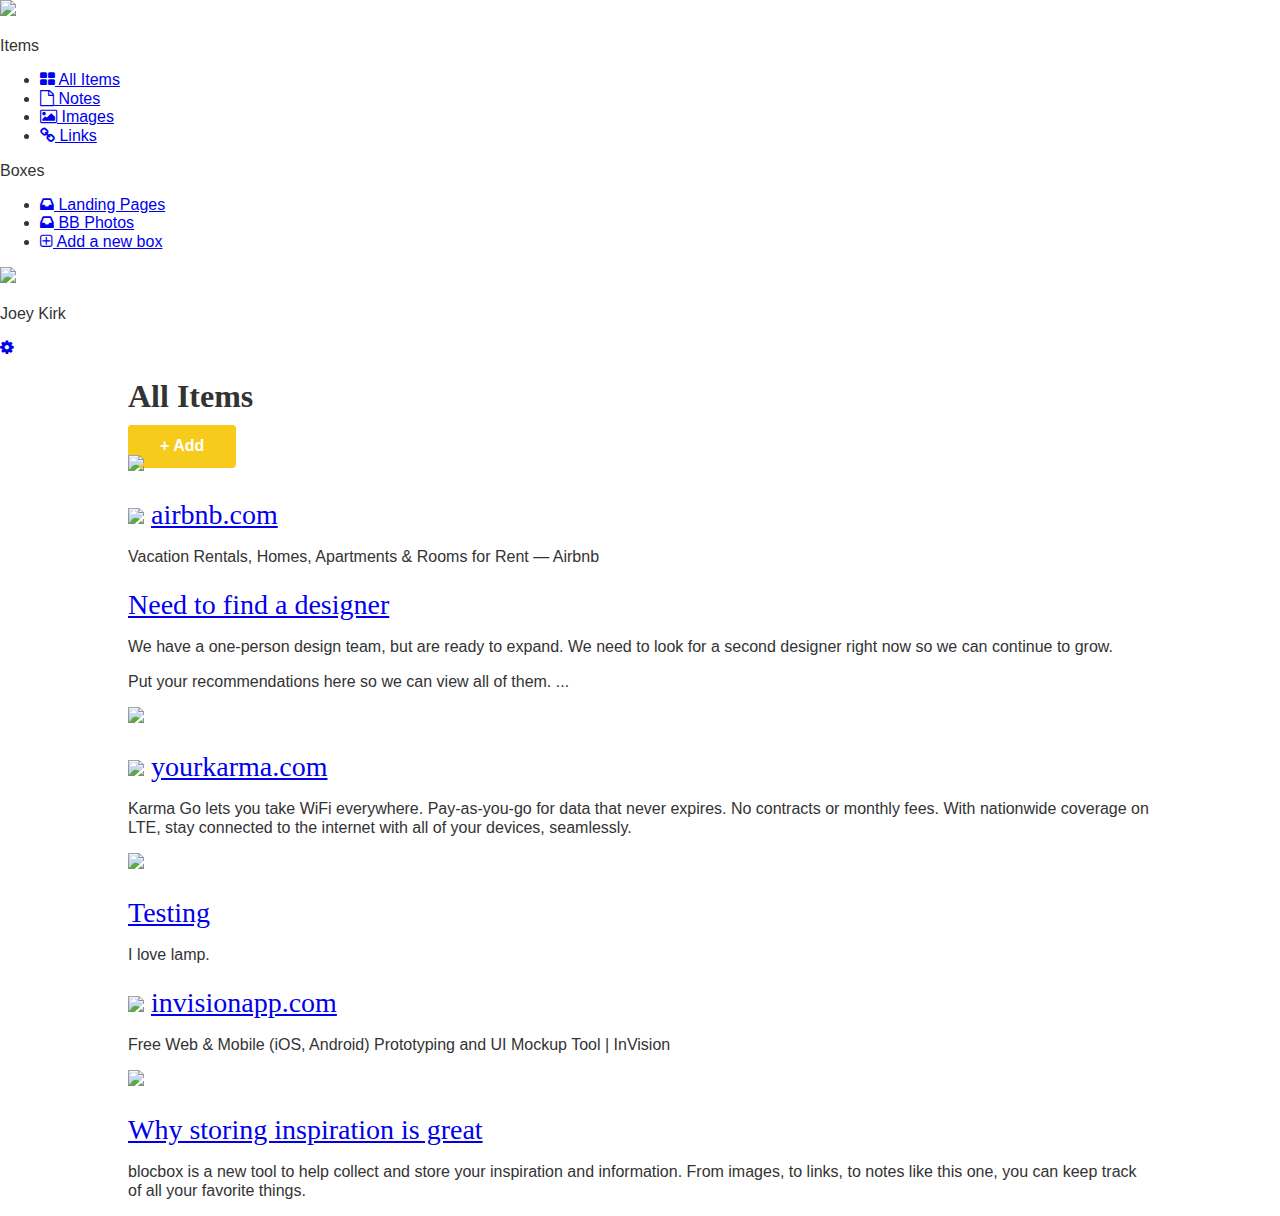
==== dashboard.html @ b7d90f25 "Checkpoint 32 completed" ====
<!DOCTYPE html>
<html lang="en-us">
<head>
  <meta http-equiv="X-UA-Compatible" content="IE=Edge">
  <meta name="viewport" content="width=device-width, initial-scale=1">
  <meta charset="UTF-8">

  <title>Dashboard | Concord</title>

  <!-- Google Fonts -->
  <link href='http://fonts.googleapis.com/css?family=Lato:300,400,700,300italic,400italic,700italic|Varela+Round' rel='stylesheet' type='text/css'>

  <!-- CSS -->
  <link rel="stylesheet" href="css/normalize.css">
  <link rel="stylesheet" href="css/style.css">
  <link rel="stylesheet" href="css/font-awesome.css">

</head>

<body class="dashboard">
   <!-- LEFT NAV -->
   <nav id="left-nav" class="left-nav">
     <a href="#" class="site-logo"><img src="images/site-logo.png" /></a>
     <div class="items">
       <p>Items</p>
       <ul>
         <li><a href="#"><i class="fa fa-th-large"></i> All Items</a></li>
         <li><a href="#"><i class="fa fa-file-o"></i> Notes</a></li>
         <li><a href="#"><i class="fa fa-picture-o"></i> Images</a></li>
         <li><a href="#"><i class="fa fa-link"></i> Links</a></li>
       </ul>
       <p>Boxes</p>
       <ul>
         <li><a href="#"><i class="fa fa-inbox"></i> Landing Pages</a></li>
         <li><a href="#"><i class="fa fa-inbox"></i> BB Photos</a></li>
         <li><a href="#"><i class="fa fa-plus-square-o"></i> Add a new box</a></li>
       </ul>
     </div>
   </nav>
 </body>
 </html>

 <div class="settings">
  <img src="https://s3.amazonaws.com/uifaces/faces/twitter/jsa/128.jpg">
  <p>Joey Kirk</p>
  <a href="#"><i class="fa fa-cog"></i></a>
</div>

<main role="main">
 <!-- Benefits -->
 <section class="content">
   <div class="container">
     <div class="header">
       <h1>All Items</h1>
       <a href="#" class="btn">+ Add</a>
     </div>
   </div>
   <div class="container">
     <div class="content-item">
       <div class="item-box">
       </div>
     </div>
     <div class="content-item">
       <div class="item-box">
       </div>
     </div>
     <div class="content-item">
       <div class="item-box">
       </div>
     </div>
     <div class="content-item">
       <div class="item-box">
       </div>
     </div>
     <div class="content-item">
       <div class="item-box">
       </div>
     </div>
     <div class="content-item">
       <div class="item-box">
       </div>
     </div>
     <div class="content-item">
       <div class="item-box">
       </div>
     </div>
     <div class="content-item">
       <div class="item-box">
       </div>
     </div>
     <div class="content-item">
       <div class="item-box">
       </div>
     </div>
     <div class="content-item">
       <div class="item-box">
       </div>
     </div>
   </div>
 </section>
</main>

<div class="container">
       <div class="content-item">
         <div class="item-box">
          <img src="http://static.pexels.com/wp-content/uploads/2014/11/red-wine-tapas-3540-825x550.jpg">
         </div>
       </div>
       <div class="content-item">
         <div class="item-box">
         <h2><img class="favicon" src="https://www.airbnb.com/favicon.ico"> <a href="#">airbnb.com</a></h2>
         <p>Vacation Rentals, Homes, Apartments &amp; Rooms for Rent &mdash; Airbnb</p>
         </div>
       </div>
       <div class="content-item">
         <div class="item-box">
          <h2><a href="#">Need to find a designer</a></h2>
          <p>We have a one-person design team, but are ready to expand. We need to look for a second designer right now so we can continue to grow.</p>
          <p>Put your recommendations here so we can view all of them. ...</p>
         </div>
       </div>
       <div class="content-item">
         <div class="item-box">
          <img src="http://41.media.tumblr.com/90ef0b4692e0ba4df321674c3572e5ba/tumblr_ndyve8fmFa1tubinno1_r1_1280.jpg">
         </div>
       </div>
       <div class="content-item">
         <div class="item-box">
          <h2><img class="favicon" src="https://www.yourkarma.com/favicon.ico"> <a href="#">yourkarma.com</a></h2>
          <p>Karma Go lets you take WiFi everywhere. Pay-as-you-go for data that never expires. No contracts or monthly fees. With nationwide coverage on LTE, stay connected to the internet with all of your devices, seamlessly.</p>
         </div>
       </div>
       <div class="content-item">
         <div class="item-box">
          <img src="http://41.media.tumblr.com/0390d80d6c8cc4a7096033182a4bfe8a/tumblr_ndyvukSjNl1tubinno1_1280.jpg">
         </div>
       </div>
       <div class="content-item">
         <div class="item-box">
          <h2><a href="#">Testing</a></h2>
          <p>I love lamp.</p>
         </div>
       </div>
       <div class="content-item">
         <div class="item-box">
          <h2><img class="favicon" src="https://www.invisionapp.com/favicon.ico"> <a href="#">invisionapp.com</a></h2>
         <p>Free Web &amp; Mobile (iOS, Android) Prototyping and UI Mockup Tool | InVision</p>
         </div>
       </div>
       <div class="content-item">
         <div class="item-box">
          <img src="http://41.media.tumblr.com/fddb3f2b0bdf390efd7ea87372e75fa5/tumblr_ndyg3pYbKW1tubinno1_1280.jpg">
         </div>
       </div>
       <div class="content-item">
         <div class="item-box">
         <h2><a href="#">Why storing inspiration is great</a></h2>
       <p>blocbox is a new tool to help collect and store your inspiration and information. From images, to links, to notes like this one, you can keep track of all your favorite things.</p>
         </div>
       </div>
     </div>
   </section>
 </main>
---- css/style.css ----
html, body{
  overflow-x: hidden;
}
body {
  font-family: 'Open Sans', sans-serif;
  color:#333333;
}

h1, h2, h3, h4, h5, h6 {
  font-family: 'Belgrano', serif;
}

h2 {
  font-size:28px;
  font-weight: normal;
  margin-bottom: 5px;
}
p {
  font-size:16px;
  line-height: 19px;
  font-weight: 100;
}

/* GRID */
 .container {
   margin-right: auto;
   margin-left: auto;
   padding-left: 15px;
   padding-right: 15px;
   position: relative;
 }
 .container:before,
 .container:after {
   content: " ";
   display: table;
 }
 .container:after {
   clear: both;
 }
 .one-half, .one-third, .one-fourth {
   width:96%;
   float:left;
   position:relative;
   min-height: 1px;
   margin:0 2% 20px;
 }

 @media (min-width: 375px) {
  .container {
    width: 667px;
  }
}
@media (min-width: 768px) {
  .container {
    width: 1024px;
  }
  .one-half {
    width:46%;
  }
  .one-third {
    width:29.33333%;
  }
  .one-fourth {
    width:21%;
  }
}
@media (min-width: 1024px) {
  .container {
    width: 1024px;
  }
}

/* HEADER */
header {
  color:#FFFFFF;
  background: #452C59;
  background-image: linear-gradient(206deg, #452C59 0%, #452C59 94%);
}
header nav {
  padding:1em 0;
}
header nav ul {
  display:inline;
  text-align: right;
  float:right;
  margin:0;
}
header nav ul > li {
  list-style-type: none;
  display: inline-block;
  margin:0 15px;
}
header nav ul > li.btn-outline {
  padding:10px 15px;
  border:2px solid #FFFFFF;
  border-radius: 4px;
}
header nav ul > li.btn-outline:hover {
  background:#FFFFFF;
}
header nav ul > li > a {
  color:#FFFFFF;
  text-decoration: none;
}
header nav ul > li.btn-outline:hover > a {
  color:#34495E;
}

header .hero {
  text-align: center;
  display:block;
  position: relative;
}
header .hero h1 {
  font-size:48px;
  font-weight: normal;
  margin:95px 0 0;
}
header .hero p {
  font-size: 22px;
  line-height: 26px;
  font-weight: 100;
  margin:10px 0 40px;
}
header .hero img {
  display: block;
  margin:3em auto 0;
}


/* BUTTONS */
.btn {
  border-radius: 4px;
  color:#FFFFFF;
  font-weight: 700;
  text-decoration: none;
  padding:10px 30px;
  background: #F7CB1B;
  border: 2px solid #F7CB1B;
  box-shadow: 0px 2px 0px 0px #F7CB1B;
}

/* BENEFITS */
.benefits {
  text-align: center;
  display:block;
  position:relative;
  background: #452C59;
}
.benefits ul {
  margin: 0 auto;
  padding:4em 0;
}
.benefits ul li {
  list-style-type: none;
  display: inline-block;
  color: #FFFFFF;
}
.benefits i {
  color:#FFFFFF;
  font-size:60px;
  margin:0;
  vertical-align: middle;
}
.benefits h2 {
  color:#FFFFFF;
}

/* PRICING */
.pricing {
  background: #452C59 url("../images/background.png") top center no-repeat;
  background: url("../images/background.png") top center no-repeat, linear-gradient(206deg, #452C59 0%, #452C59 94%);
  background-size:cover;
  text-align: center;
  padding:4em 0;
}
.pricing h2, .pricing p {
  color:#FFFFFF;
}
.pricing ul {
  margin:0 auto;
  padding:2em 0;
}
.pricing ul li {
  list-style-type: none;
}

.box {
  padding:0 15px 15px;
  background: #FFFFFF;
  box-shadow: 0px 2px 4px 0px rgba(0,0,0,0.20);
  min-height: 439px;
  position: relative;
  margin-top: 25px;
}
.box.middle {
  min-height: 485px;
  margin-top:0px;
}
.box h3 {
  font-family: 'Open Sans', sans-serif;
  font-weight: 600;
  text-transform: uppercase;
  color: #FFFFFF;
  background: #B20170;
  box-shadow: 0px 1px 2px 0px rgba(0,0,0,0.40);
  left:0;
  right:0;
  top:0;
  text-align: center;
  margin:0 -15px 40px;
  padding:10px 0;
}

.box h4 {
  font-size:50px;
  font-weight: normal;
  margin:40px 0 10px;
  color:#000000;
}
.box h4 span {
  font-size:32px;
  vertical-align: top;
}
.box h4 span.month {
  font-family: 'Open Sans', sans-serif;
  font-weight: 100;
  color:#888888;
  font-size:20px;
  vertical-align: middle;
}
.box ul li {
  font-size:18px;
  margin-bottom:20px;
  font-weight: 100;
}

.box .btn {
  position:absolute;
  bottom:20px;
  left:20px;
  right:20px;
}
.small {
  font-size: 12px;
  color: #FEFEFE;
  line-height: 15px;
  font-style:italic;
}

/* TESTIMONIALS */
.testimonials {
  padding:4em 0;
  text-align: center;
  position: relative;
  top: 0px;
  background: #452C59;
}
.testimonials h2 {
  color:#FFFFFF;
}
.testimonials ul li {
  list-style-type: none;
  color: #FFFFFF;

}
.testimonials blockquote {
  color:#FFFFFF;
  text-align: left;
  font-style: italic;
  background:#A177A1;
  position: relative;
  padding:30px;
  width:auto;
  margin:0;
}
.testimonials blockquote:after {
  top: 100%;
  left: 13%;
  border: solid transparent;
  content: " ";
  height: 0;
  width: 0;
  position: absolute;
  pointer-events: none;
  border-top-color: #A177A1;
  border-width: 10px;
  margin-left: -10px;
}

.testimonials img {
  height: 65px;
  width: 65px;
  border-radius:50%;
  float: left;
  display: inline-block;
  margin:20px 10px 0 0;
}
.testimonials p.name {
  float: left;
  display: inline-block;
  text-align: left;
  font-size:13px;
  margin-top: 30px;
}

/* FOOTER */
footer {
  background-color: #5E3E6E;
  color: #FFFFFF;
  height: 150px;
  position: relative;
  overflow: hidden;
  z-index: 0;
}
footer p, footer nav ul {
  font-size:14px;
  font-weight:100;
  text-align: center;
  margin: 10px auto 0;
}
footer nav ul li {
  list-style-type: none;
  display: inline;
}
footer nav ul li a {
  color:#FFFFFF;
  text-decoration: none;
}
footer .right-footer-block {
  background-color: transparent;
}
footer .logo{
  padding: 2.35em 0;
  margin: 0 auto;
  display: block;
}

@media (min-width: 992px){
   footer{
     background-color: #452C59;
     background-image: linear-gradient(to left,
        #452C59 0%, #452C59 33.33337%, #452C59 33.33337%, #452C59 100%);
     height: 100px;
   }
   footer p, footer nav ul{
     padding: 2em 0;
     text-align: left;
   }
   footer .logo{
     padding: 2em 0 2em 1.5em;
   }
 }
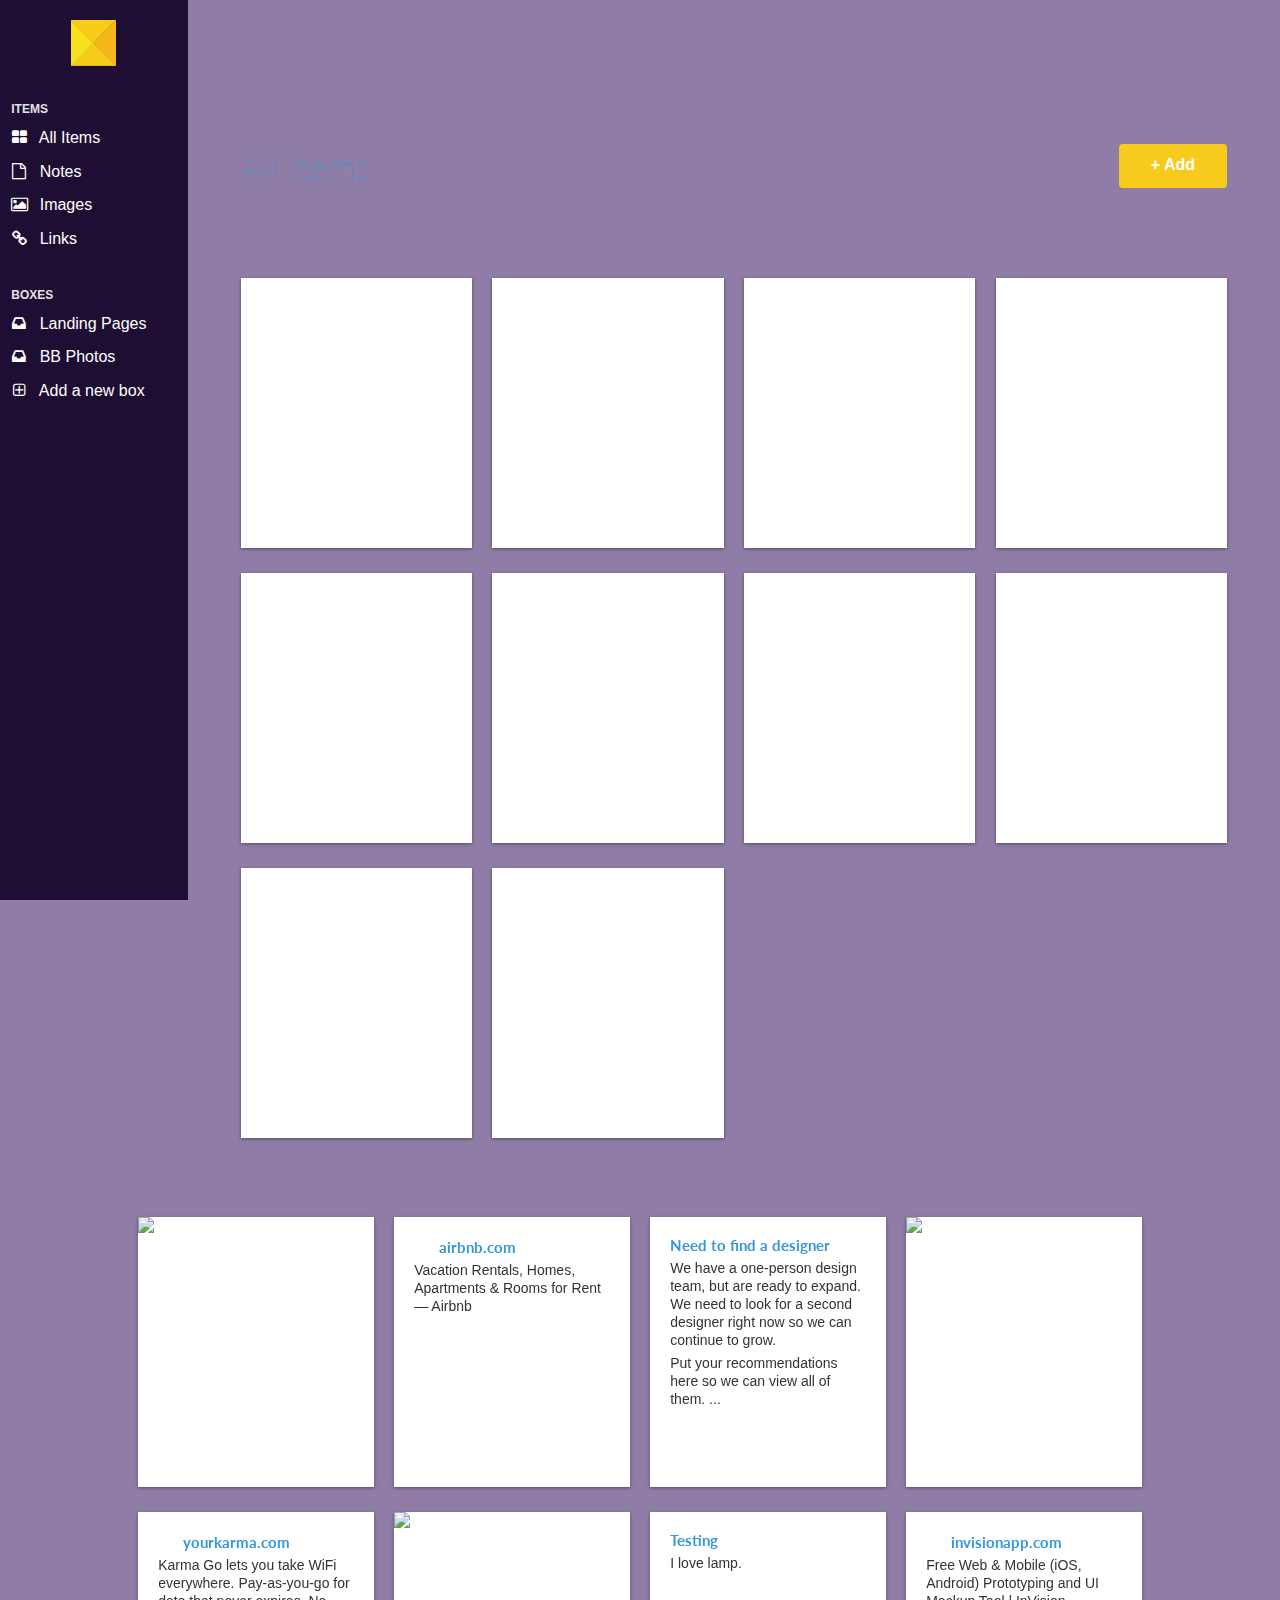
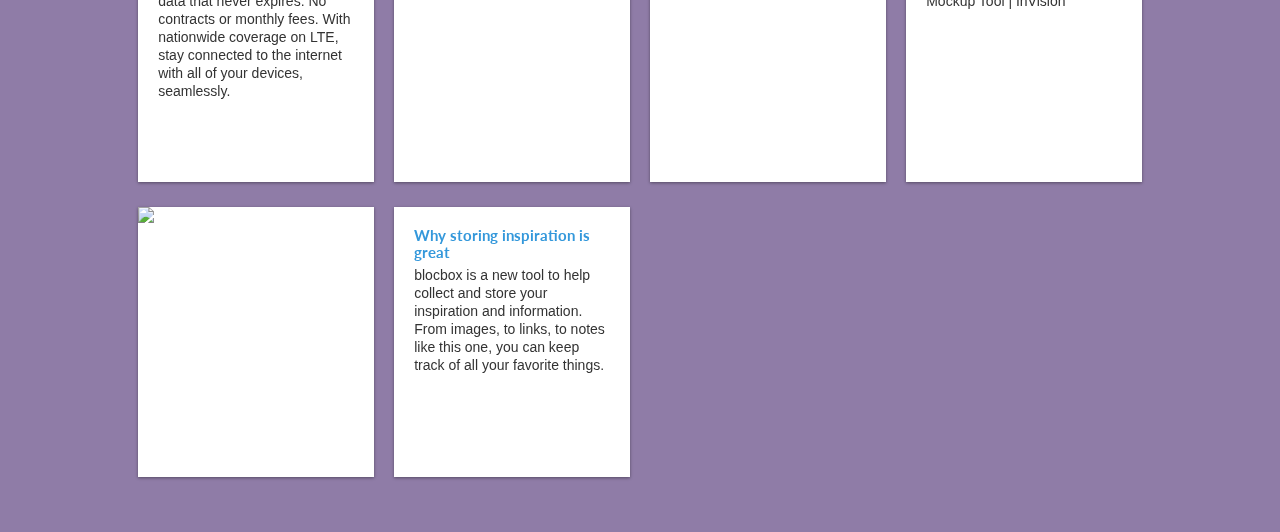
==== commit f490c274: "Dashboard html completed" ====
--- a/dashboard.html
+++ b/dashboard.html
@@ -20,7 +20,7 @@
 <body class="dashboard">
    <!-- LEFT NAV -->
    <nav id="left-nav" class="left-nav">
-     <a href="#" class="site-logo"><img src="images/site-logo.png" /></a>
+     <a href="#" class="site-logo"><img src="images/Vector Smart Object.png" /></a>
      <div class="items">
        <p>Items</p>
        <ul>
--- a/css/style.css
+++ b/css/style.css
@@ -67,6 +67,7 @@
 @media (min-width: 1024px) {
   .container {
     width: 1024px;
+    padding: 30px
   }
 }
 
@@ -146,6 +147,7 @@
   display:block;
   position:relative;
   background: #452C59;
+  padding: 80px;
 }
 .benefits ul {
   margin: 0 auto;
@@ -250,10 +252,8 @@
 
 /* TESTIMONIALS */
 .testimonials {
-  padding:4em 0;
+  padding: 0px;
   text-align: center;
-  position: relative;
-  top: 0px;
   background: #452C59;
 }
 .testimonials h2 {
@@ -342,6 +342,7 @@
      background-image: linear-gradient(to left,
         #452C59 0%, #452C59 33.33337%, #452C59 33.33337%, #452C59 100%);
      height: 100px;
+     padding: 30px
    }
    footer p, footer nav ul{
      padding: 2em 0;
@@ -351,3 +352,205 @@
      padding: 2em 0 2em 1.5em;
    }
  }
+
+ /* DASHBOARD */
+ .dashboard {
+   background:#8F7CA7;
+ }
+ .left-nav {
+   height: 100vh;
+   width:14.66666667%;
+   color:#FFFFFF;
+   background: #1F0E34;
+   background-image: linear-gradient(206deg, #1F0E34 0%, #1F0E34 94%);
+   float:left;
+   position: fixed;
+   display:block;
+ }
+ .left-nav .site-logo {
+   padding:20px 0;
+   background:#1F0E34;
+   display:block;
+   text-align: center;
+ }
+ .left-nav .items {
+   padding:0 6%;
+ }
+ .left-nav .items p {
+   font-weight: 600;
+   text-transform: uppercase;
+   font-size: 12px;
+   color: #E2E2E2;
+   line-height: 15px;
+ }
+ .left-nav .items ul {
+   margin:0 0 40px;
+   padding:0;
+ }
+ .left-nav .items ul li {
+   list-style-type: none;
+   margin-bottom: 15px;
+ }
+ .left-nav .items ul li a {
+   color:#FFFFFF;
+   text-decoration: none;
+   font-weight: 100;
+ }
+ .left-nav .items ul li a i {
+   width:16px;
+   text-align: center;
+   margin-right:8px;
+ }
+
+ /* LEFT NAVBAR SETTINGS */
+.left-nav .settings {
+  position:absolute;
+  background:#22303E;
+  width:100%;
+  bottom:0;
+  left:0;
+  right:0;
+  padding:10px 0;
+}
+.left-nav .settings img {
+  height:35px;
+  width:35px;
+  border-radius: 50%;
+  margin-left:10px;
+  display: inline-block;
+}
+.left-nav .settings p {
+  display: inline-block;
+  vertical-align: top;
+  padding-top: 8px;
+  font-weight: 400;
+  margin:0 0 0 10px;
+}
+.left-nav .settings a {
+  color:#FFFFFF;
+  text-decoration: none;
+  text-align: right;
+  float: right;
+  margin-right:10px;
+  margin-top:8px;
+}
+
+/* CONTENT */
+.content {
+  padding:6em 1% 1.5em;
+  float:right;
+  width:98%;
+  position: relative;
+}
+.content .header {
+  margin:0 1% 20px;
+}
+.content .header h1 {
+  font-family: "Lato", Helvetica, Arial, sans-serif;
+  font-weight: 100;
+  margin:0 0 30px;
+  font-size: 36px;
+  color: #3498DB;
+  line-height: 44px;
+  float: left;
+  display:inline-block;
+}
+.content .header > a {
+  float:right;
+}
+.content-item {
+  width:96%;
+  margin:0 2% 25px;
+  float:left;
+  display:block;
+}
+.item-box {
+  display:block;
+  height:230px;
+  background: #FFFFFF;
+  box-shadow: 0px 1px 3px 0px rgba(0,0,0,0.40);
+  position: relative;
+  overflow: hidden;
+  padding:20px;
+}
+
+/* Larger Mobile Devices */
+ @media (min-width:460px) {
+   .content {
+     padding:1.5em 1%;
+     float:right;
+     width:90%;
+     position: relative;
+   }
+   .content-item {
+     width:46%;
+     margin:0 2% 25px;
+     float:left;
+     display:block;
+   }
+ }
+/* Tablets */
+ @media (min-width:768px) {
+   .content {
+     padding:1.5em 5%;
+     float:right;
+     width:90%;
+     position: relative;
+   }
+   .content > .container {
+     width:700px;
+   }
+   .content-item {
+     width:31.33333%;
+     margin:0 1% 25px;
+   }
+ }
+/* Laptops and Desktops */
+ @media (min-width:992px) {
+   .content {
+     padding:1.5em 1%;
+     float:right;
+     width:83.33333333%;
+     position: relative;
+   }
+   .content > .container {
+     width:auto;
+   }
+   .content-item {
+     width:23%;
+     margin:0 1% 25px;
+   }
+ }
+
+ .item-box > img {
+    position:absolute;
+    height:100%;
+    width:auto;
+    top:0;
+    left:0;
+    right:0;
+  }
+  .item-box h2 {
+    font-family: 'Lato', Helvetica, Arial, sans-serif;
+    font-weight: 700;
+    font-size: 15px;
+    line-height: 17px;
+    margin:0;
+  }
+  .item-box h2 a {
+    color: #3498DB;
+    text-decoration: none;
+  }
+  .item-box h2 img {
+    width:16px;
+    height:16px;
+    position:relative;
+    top:2px;
+    margin-right:5px;
+  }
+  .item-box p {
+    font-size: 14px;
+    color: #333333;
+    line-height: 18px;
+    margin:5px 0 0;
+  }
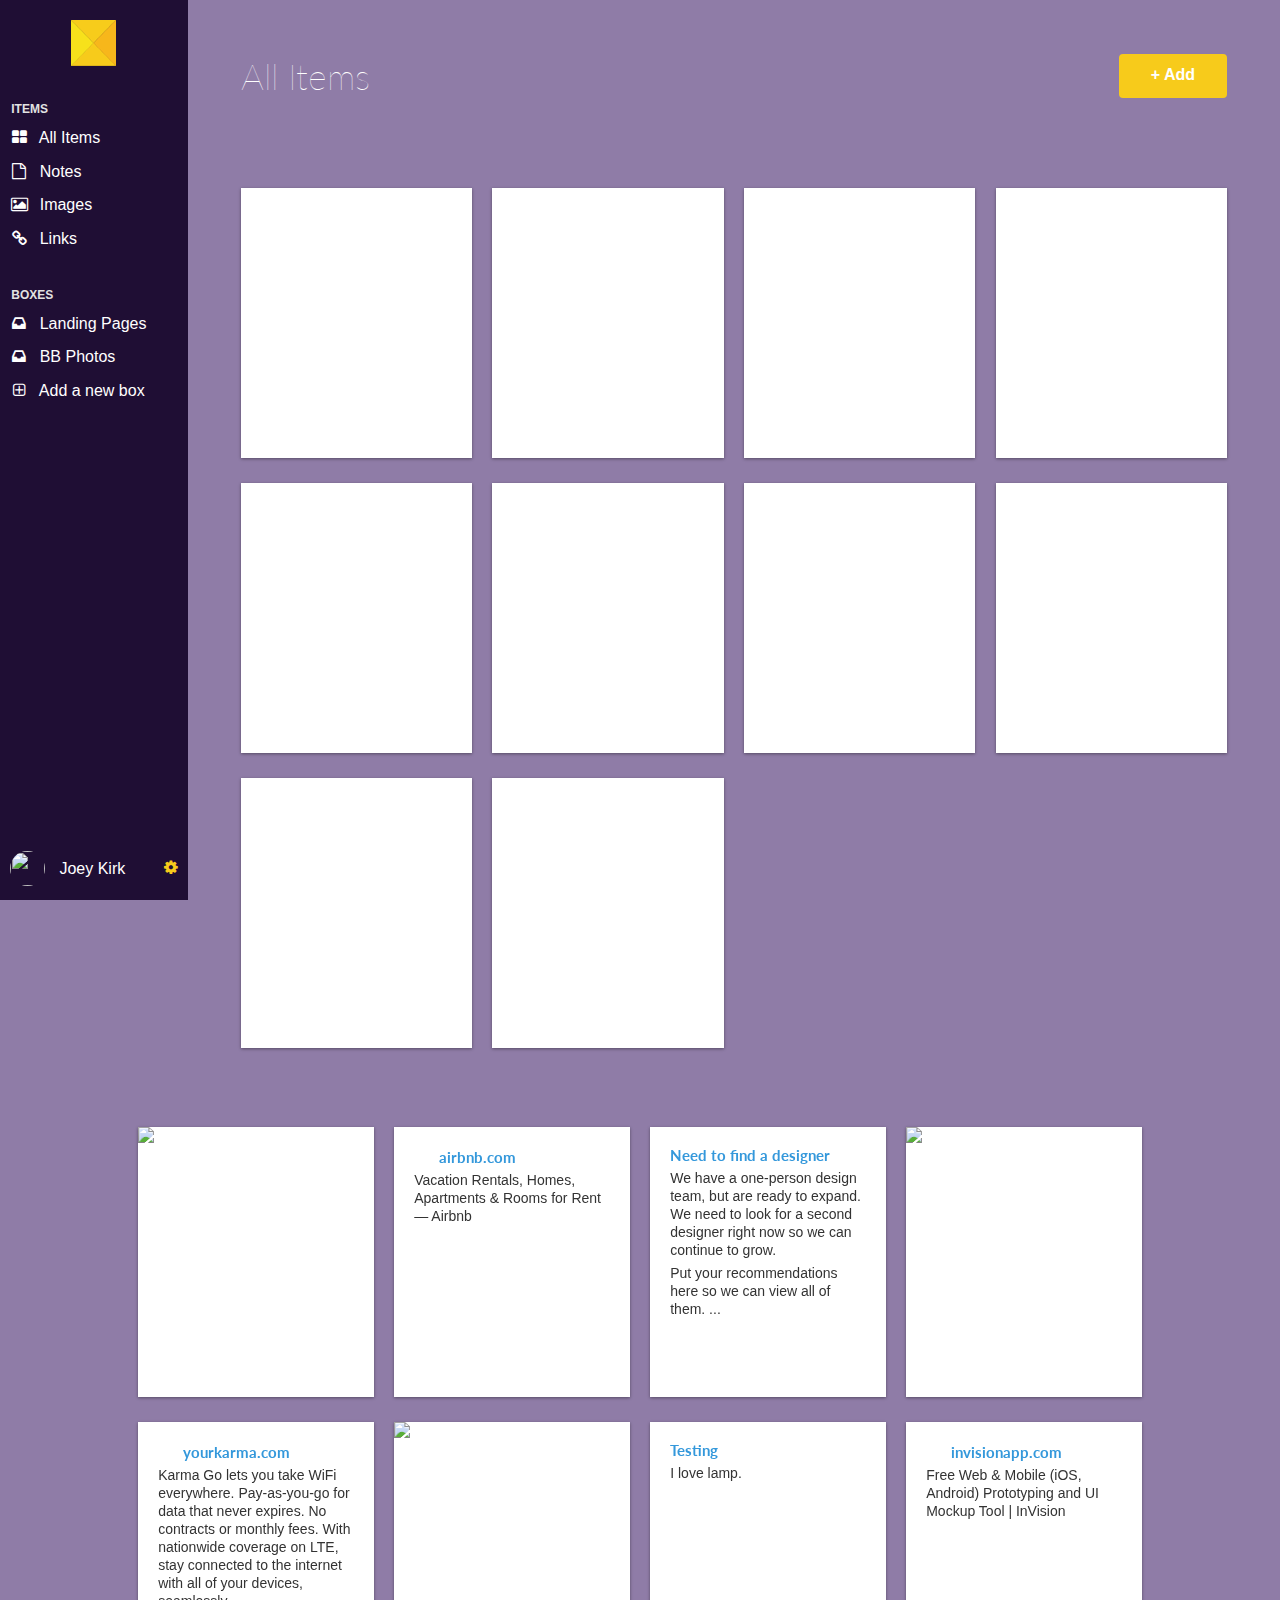
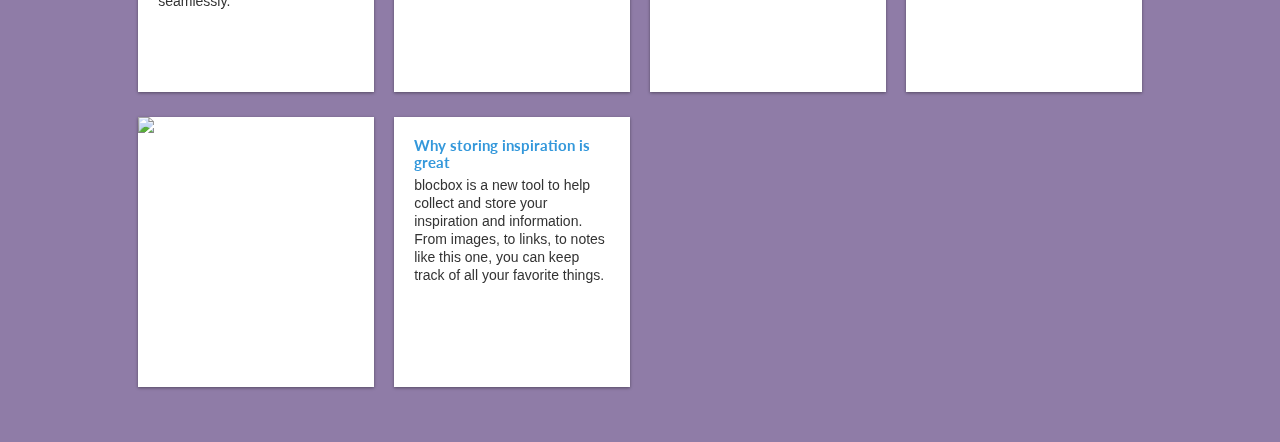
==== commit 26df1dfe: "Checkpoint 33 completed" ====
--- a/dashboard.html
+++ b/dashboard.html
@@ -36,15 +36,14 @@
          <li><a href="#"><i class="fa fa-plus-square-o"></i> Add a new box</a></li>
        </ul>
      </div>
-   </nav>
- </body>
- </html>
-
- <div class="settings">
+     <div class="settings">
   <img src="https://s3.amazonaws.com/uifaces/faces/twitter/jsa/128.jpg">
   <p>Joey Kirk</p>
   <a href="#"><i class="fa fa-cog"></i></a>
 </div>
+   </nav>
+ </body>
+ </html>
 
 <main role="main">
  <!-- Benefits -->
--- a/css/style.css
+++ b/css/style.css
@@ -405,7 +405,7 @@
  /* LEFT NAVBAR SETTINGS */
 .left-nav .settings {
   position:absolute;
-  background:#22303E;
+  background:#1F0E34;
   width:100%;
   bottom:0;
   left:0;
@@ -427,7 +427,7 @@
   margin:0 0 0 10px;
 }
 .left-nav .settings a {
-  color:#FFFFFF;
+  color:#F7CB1B;
   text-decoration: none;
   text-align: right;
   float: right;
@@ -450,7 +450,7 @@
   font-weight: 100;
   margin:0 0 30px;
   font-size: 36px;
-  color: #3498DB;
+  color: #FFFFFF;
   line-height: 44px;
   float: left;
   display:inline-block;
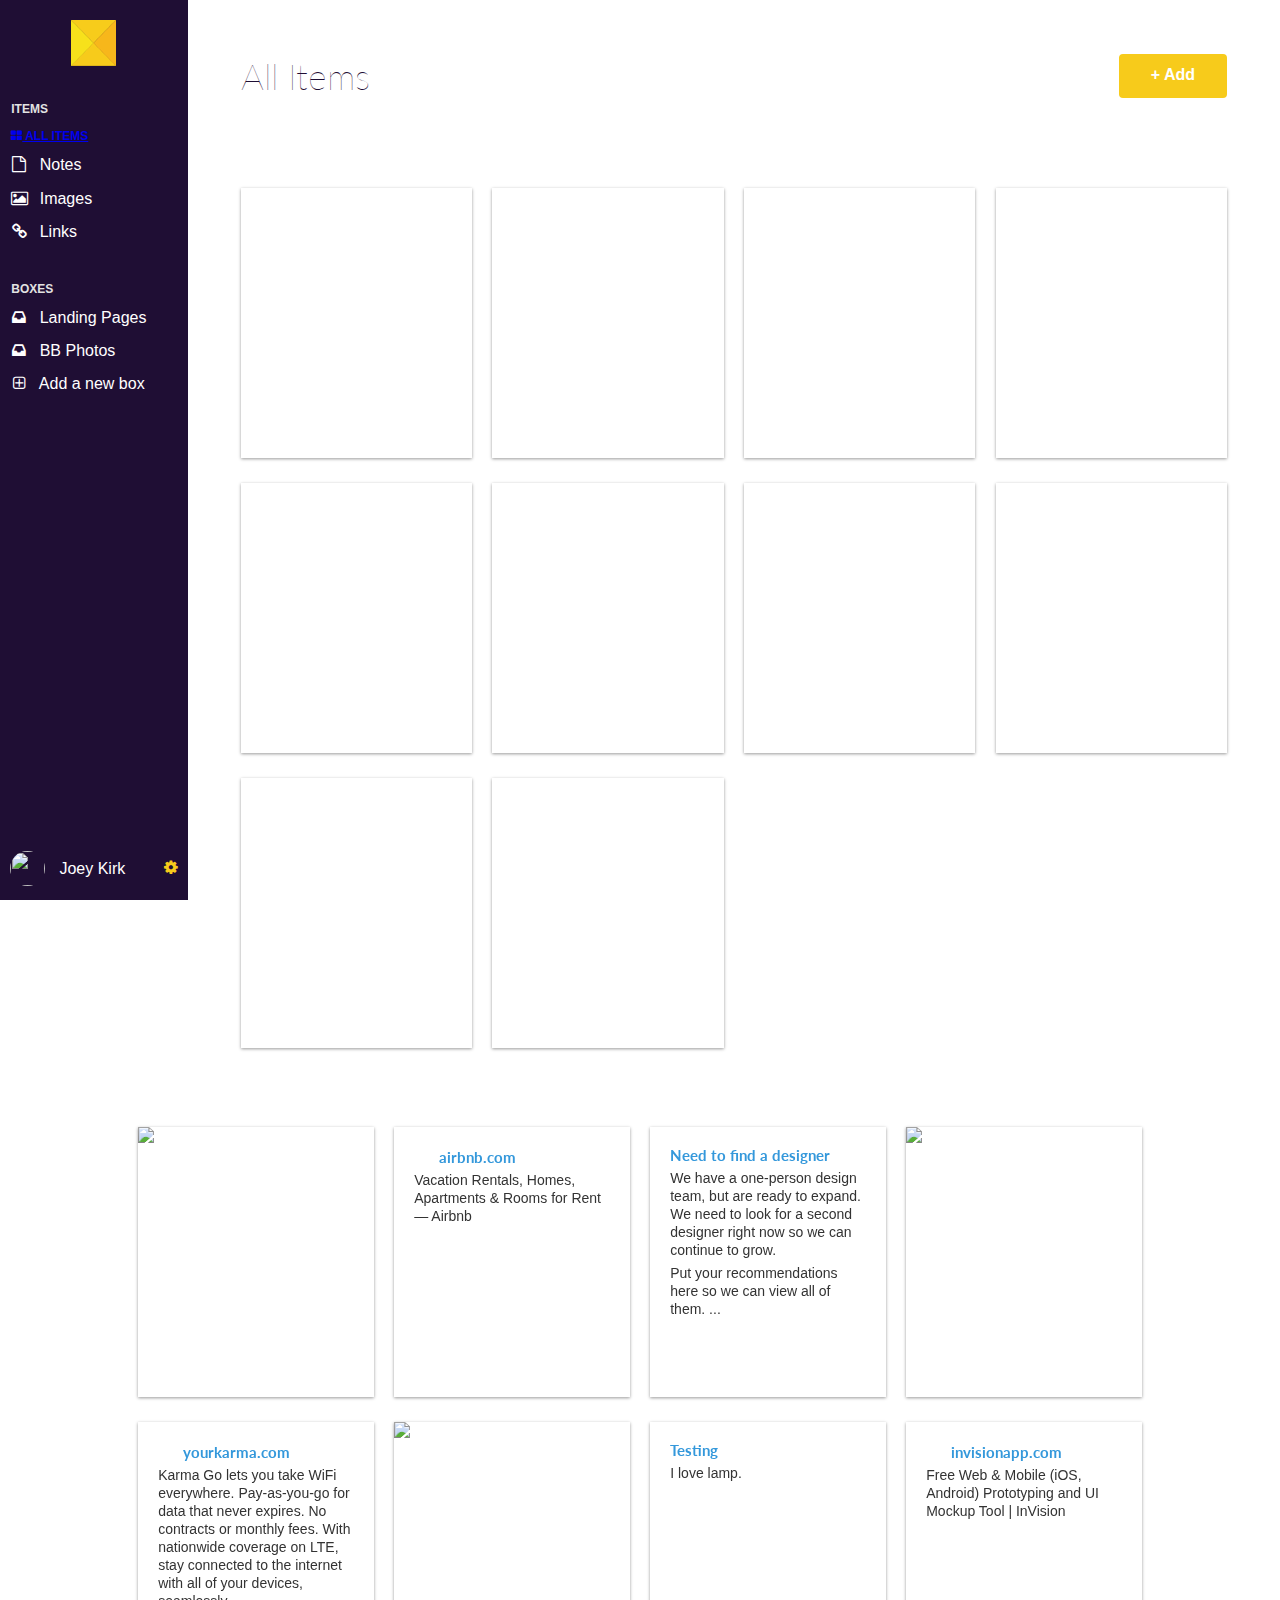
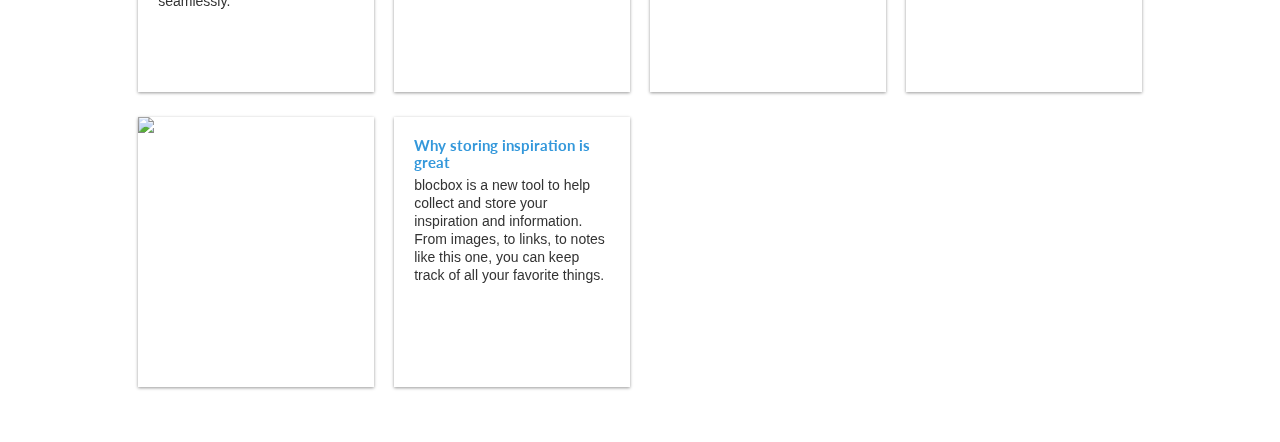
==== commit f2884248: "Dashboard styling completed" ====
--- a/dashboard.html
+++ b/dashboard.html
@@ -18,13 +18,27 @@
 </head>
 
 <body class="dashboard">
+
+<style>
+
+/* selected link */
+a:active {
+  color: blue;
+}
+</style>
+
+  </body>
+  </html>
+
+
    <!-- LEFT NAV -->
+   
    <nav id="left-nav" class="left-nav">
      <a href="#" class="site-logo"><img src="images/Vector Smart Object.png" /></a>
      <div class="items">
        <p>Items</p>
        <ul>
-         <li><a href="#"><i class="fa fa-th-large"></i> All Items</a></li>
+         <p><b><a href="#", "default.asp" target="_blank"><i class="fa fa-th-large"></i> All Items</a></b></p>
          <li><a href="#"><i class="fa fa-file-o"></i> Notes</a></li>
          <li><a href="#"><i class="fa fa-picture-o"></i> Images</a></li>
          <li><a href="#"><i class="fa fa-link"></i> Links</a></li>
@@ -35,6 +49,7 @@
          <li><a href="#"><i class="fa fa-inbox"></i> BB Photos</a></li>
          <li><a href="#"><i class="fa fa-plus-square-o"></i> Add a new box</a></li>
        </ul>
+</ul>
      </div>
      <div class="settings">
   <img src="https://s3.amazonaws.com/uifaces/faces/twitter/jsa/128.jpg">
--- a/css/style.css
+++ b/css/style.css
@@ -355,7 +355,7 @@
 
  /* DASHBOARD */
  .dashboard {
-   background:#8F7CA7;
+   background:#FFFFFF;
  }
  .left-nav {
    height: 100vh;
@@ -450,7 +450,7 @@
   font-weight: 100;
   margin:0 0 30px;
   font-size: 36px;
-  color: #FFFFFF;
+  color: #1F0E34;
   line-height: 44px;
   float: left;
   display:inline-block;
@@ -463,6 +463,7 @@
   margin:0 2% 25px;
   float:left;
   display:block;
+
 }
 .item-box {
   display:block;
@@ -554,3 +555,8 @@
     line-height: 18px;
     margin:5px 0 0;
   }
+
+  /* selected link */
+a:active {
+    color: #A177A1;
+}
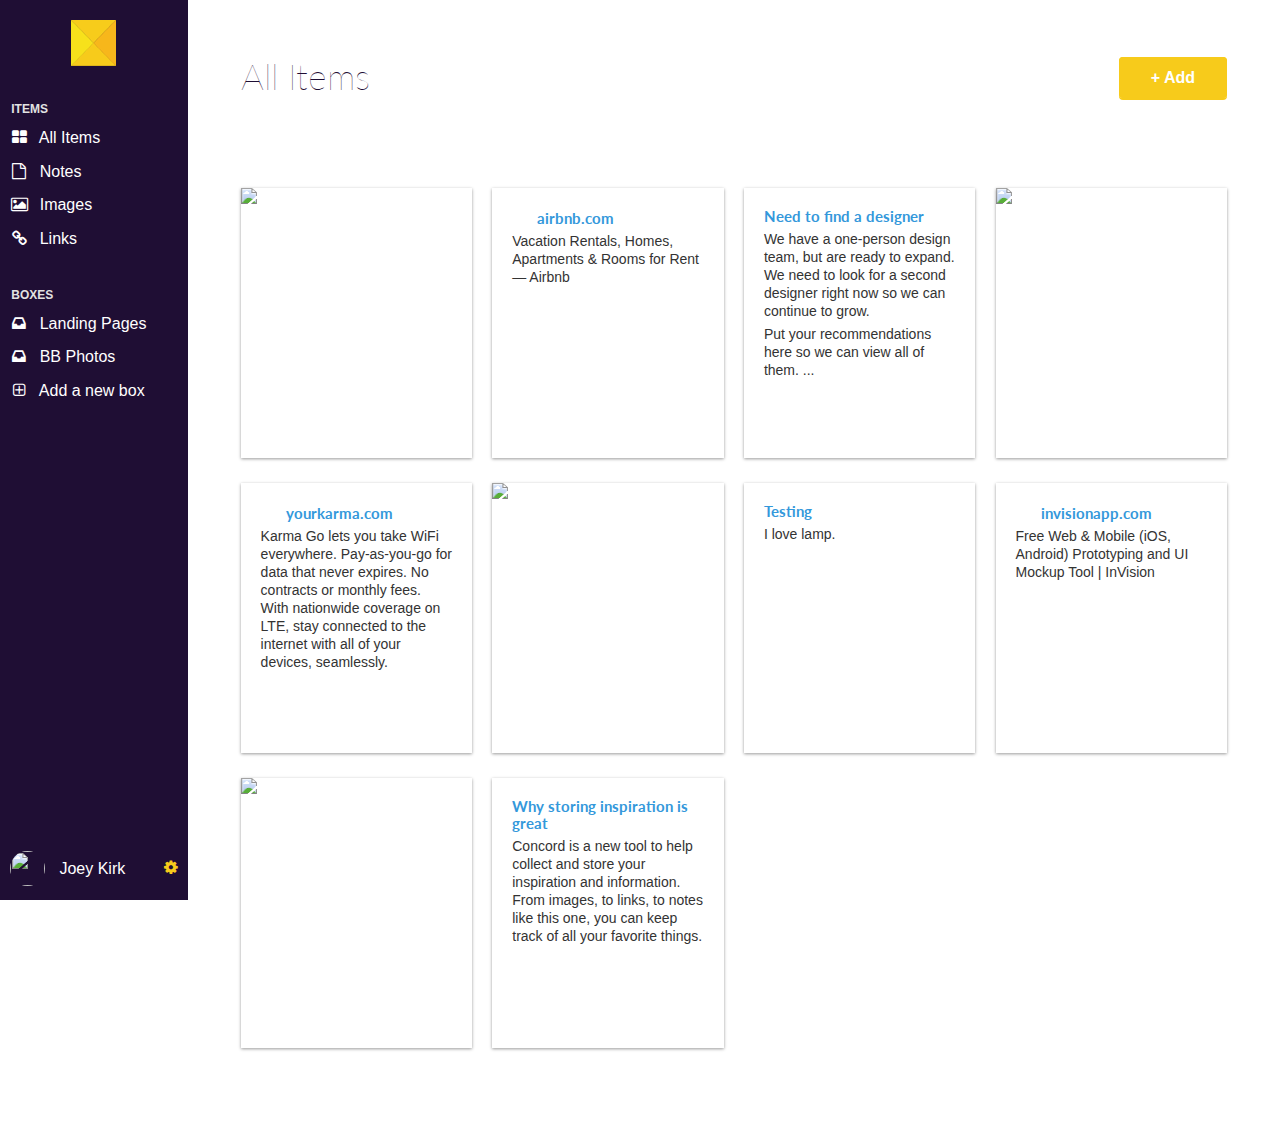
==== commit 2c6b66b9: "Checkpoint 34 completed" ====
--- a/dashboard.html
+++ b/dashboard.html
@@ -14,31 +14,26 @@
   <link rel="stylesheet" href="css/normalize.css">
   <link rel="stylesheet" href="css/style.css">
   <link rel="stylesheet" href="css/font-awesome.css">
+  <link rel="stylesheet" href="css/dropit.css">
+
 
 </head>
-
 <body class="dashboard">
-
-<style>
-
-/* selected link */
-a:active {
-  color: blue;
-}
-</style>
+  <!-- RESPONSIVE NAV -->
+     <a class="hamburger" id="menu" href="#">&#9776;</a>
 
   </body>
   </html>
 
 
    <!-- LEFT NAV -->
-   
+
    <nav id="left-nav" class="left-nav">
      <a href="#" class="site-logo"><img src="images/Vector Smart Object.png" /></a>
      <div class="items">
        <p>Items</p>
        <ul>
-         <p><b><a href="#", "default.asp" target="_blank"><i class="fa fa-th-large"></i> All Items</a></b></p>
+         <li><a href="#"><i class="fa fa-th-large"></i> All Items</a></li>
          <li><a href="#"><i class="fa fa-file-o"></i> Notes</a></li>
          <li><a href="#"><i class="fa fa-picture-o"></i> Images</a></li>
          <li><a href="#"><i class="fa fa-link"></i> Links</a></li>
@@ -61,117 +56,103 @@
  </html>
 
 <main role="main">
- <!-- Benefits -->
+
+ <!-- CONTENT -->
+
  <section class="content">
    <div class="container">
      <div class="header">
        <h1>All Items</h1>
-       <a href="#" class="btn">+ Add</a>
+       <ul class="menu">
+            <li>
+              <a href="#" class="btn">+ Add</a>
+              <ul>
+                  <li><a href="#"><i class="fa fa-file-o"></i> Note</a></li>
+                  <li><a href="#"><i class="fa fa-picture-o"></i> Image</a></li>
+                  <li><a href="#"><i class="fa fa-link"></i> Link</a></li>
+              </ul>
+            </li>
+          </ul>
      </div>
    </div>
+
    <div class="container">
      <div class="content-item">
        <div class="item-box">
+         <img src="http://static.pexels.com/wp-content/uploads/2014/11/red-wine-tapas-3540-825x550.jpg">
        </div>
      </div>
+
      <div class="content-item">
        <div class="item-box">
+         <h2><img class="favicon" src="https://www.airbnb.com/favicon.ico"> <a href="#">airbnb.com</a></h2>
+         <p>Vacation Rentals, Homes, Apartments &amp; Rooms for Rent &mdash; Airbnb</p>
        </div>
      </div>
+
      <div class="content-item">
        <div class="item-box">
+         <h2><a href="#">Need to find a designer</a></h2>
+         <p>We have a one-person design team, but are ready to expand. We need to look for a second designer right now so we can continue to grow.</p>
+         <p>Put your recommendations here so we can view all of them. ...</p>
        </div>
      </div>
+
      <div class="content-item">
        <div class="item-box">
+         <img src="http://41.media.tumblr.com/90ef0b4692e0ba4df321674c3572e5ba/tumblr_ndyve8fmFa1tubinno1_r1_1280.jpg">
        </div>
      </div>
+
      <div class="content-item">
        <div class="item-box">
+         <h2><img class="favicon" src="https://www.yourkarma.com/favicon.ico"> <a href="#">yourkarma.com</a></h2>
+         <p>Karma Go lets you take WiFi everywhere. Pay-as-you-go for data that never expires. No contracts or monthly fees. With nationwide coverage on LTE, stay connected to the internet with all of your devices, seamlessly.</p>
        </div>
      </div>
+
      <div class="content-item">
        <div class="item-box">
+         <img src="http://41.media.tumblr.com/0390d80d6c8cc4a7096033182a4bfe8a/tumblr_ndyvukSjNl1tubinno1_1280.jpg">
        </div>
      </div>
+
      <div class="content-item">
        <div class="item-box">
+         <h2><a href="#">Testing</a></h2>
+         <p>I love lamp.</p>
        </div>
      </div>
+
      <div class="content-item">
        <div class="item-box">
+         <h2><img class="favicon" src="https://www.invisionapp.com/favicon.ico"> <a href="#">invisionapp.com</a></h2>
+        <p>Free Web &amp; Mobile (iOS, Android) Prototyping and UI Mockup Tool | InVision</p>
        </div>
      </div>
+
      <div class="content-item">
        <div class="item-box">
+         <img src="http://41.media.tumblr.com/fddb3f2b0bdf390efd7ea87372e75fa5/tumblr_ndyg3pYbKW1tubinno1_1280.jpg">
        </div>
      </div>
+
      <div class="content-item">
        <div class="item-box">
+         <h2><a href="#">Why storing inspiration is great</a></h2>
+       <p>Concord is a new tool to help collect and store your inspiration and information. From images, to links, to notes like this one, you can keep track of all your favorite things.</p>
        </div>
      </div>
+
    </div>
  </section>
 </main>
-
-<div class="container">
-       <div class="content-item">
-         <div class="item-box">
-          <img src="http://static.pexels.com/wp-content/uploads/2014/11/red-wine-tapas-3540-825x550.jpg">
-         </div>
-       </div>
-       <div class="content-item">
-         <div class="item-box">
-         <h2><img class="favicon" src="https://www.airbnb.com/favicon.ico"> <a href="#">airbnb.com</a></h2>
-         <p>Vacation Rentals, Homes, Apartments &amp; Rooms for Rent &mdash; Airbnb</p>
-         </div>
-       </div>
-       <div class="content-item">
-         <div class="item-box">
-          <h2><a href="#">Need to find a designer</a></h2>
-          <p>We have a one-person design team, but are ready to expand. We need to look for a second designer right now so we can continue to grow.</p>
-          <p>Put your recommendations here so we can view all of them. ...</p>
-         </div>
-       </div>
-       <div class="content-item">
-         <div class="item-box">
-          <img src="http://41.media.tumblr.com/90ef0b4692e0ba4df321674c3572e5ba/tumblr_ndyve8fmFa1tubinno1_r1_1280.jpg">
-         </div>
-       </div>
-       <div class="content-item">
-         <div class="item-box">
-          <h2><img class="favicon" src="https://www.yourkarma.com/favicon.ico"> <a href="#">yourkarma.com</a></h2>
-          <p>Karma Go lets you take WiFi everywhere. Pay-as-you-go for data that never expires. No contracts or monthly fees. With nationwide coverage on LTE, stay connected to the internet with all of your devices, seamlessly.</p>
-         </div>
-       </div>
-       <div class="content-item">
-         <div class="item-box">
-          <img src="http://41.media.tumblr.com/0390d80d6c8cc4a7096033182a4bfe8a/tumblr_ndyvukSjNl1tubinno1_1280.jpg">
-         </div>
-       </div>
-       <div class="content-item">
-         <div class="item-box">
-          <h2><a href="#">Testing</a></h2>
-          <p>I love lamp.</p>
-         </div>
-       </div>
-       <div class="content-item">
-         <div class="item-box">
-          <h2><img class="favicon" src="https://www.invisionapp.com/favicon.ico"> <a href="#">invisionapp.com</a></h2>
-         <p>Free Web &amp; Mobile (iOS, Android) Prototyping and UI Mockup Tool | InVision</p>
-         </div>
-       </div>
-       <div class="content-item">
-         <div class="item-box">
-          <img src="http://41.media.tumblr.com/fddb3f2b0bdf390efd7ea87372e75fa5/tumblr_ndyg3pYbKW1tubinno1_1280.jpg">
-         </div>
-       </div>
-       <div class="content-item">
-         <div class="item-box">
-         <h2><a href="#">Why storing inspiration is great</a></h2>
-       <p>blocbox is a new tool to help collect and store your inspiration and information. From images, to links, to notes like this one, you can keep track of all your favorite things.</p>
-         </div>
-       </div>
-     </div>
-   </section>
- </main>
+<script src="js/jquery-3.2.1.min.js"></script>
+   <script src="js/dropit.js"></script>
+   <script type="text/javascript">
+     $(".menu").dropit();
+     $( "#menu" ).click(function() {
+         $("#left-nav").toggleClass("open", 200);
+     });
+   </script>
+</body>
--- a/css/style.css
+++ b/css/style.css
@@ -358,14 +358,72 @@
    background:#FFFFFF;
  }
  .left-nav {
-   height: 100vh;
-   width:14.66666667%;
-   color:#FFFFFF;
+   height:100%;
+   width:280px;
+   color: #FFFFFF;
    background: #1F0E34;
    background-image: linear-gradient(206deg, #1F0E34 0%, #1F0E34 94%);
    float:left;
-   position: fixed;
-   display:block;
+   position:absolute;
+   -webkit-transition: all 0.3s ease-in-out;
+   -moz-transition: all 0.3s ease-in-out;
+   -o-transition: all 0.3s ease-in-out;
+   transition: all 0.3s ease-in-out;
+   transform: translate(-280px,0);
+     -webkit-transform: translate(-280px,0); /** Chrome & Safari **/
+     -o-transform: translate(-280px,0); /** Opera **/
+     -moz-transform: translate(-280px,0); /** Firefox **/
+ }
+ .left-nav.open {
+  display:block;
+  width:280px;
+  -webkit-transition: all 0.3s ease-in-out;
+  -moz-transition: all 0.3s ease-in-out;
+  -o-transition: all 0.3s ease-in-out;
+  transition: all 0.3s ease-in-out;
+  transform: translate(0,0);
+    -webkit-transform: translate(0,0); /** Chrome & Safari **/
+    -o-transform: translate(0,0); /** Opera **/
+    -moz-transform: translate(0,0); /** Firefox **/
+    z-index: 100;
+}
+.hamburger {
+  position:absolute;
+  z-index: 1000;
+  background:#F7CB1B;
+  color:#FFF;
+  text-decoration: none;
+  font-size: 22px;
+  padding: 10px 15px;
+  border-radius: 4px;
+  left: 5px;
+  top: 15px;
+}
+@media (min-width:992px) {
+   .left-nav {
+     height: 100vh;
+     width:14.66666667%;
+     color:#FFFFFF;
+     background: #1F0E34;
+     background-image: linear-gradient(206deg, #1F0E34 0%, #1F0E34 94%);
+     float:left;
+     position: fixed;
+     display:block;
+     transform: translate(0,0);
+     -webkit-transform: translate(0,0); /** Chrome & Safari **/
+     -o-transform: translate(0,0); /** Opera **/
+     -moz-transform: translate(0,0); /** Firefox **/
+   }
+   .left-nav.open {
+     width:14.66666667%;
+     transform: translate(0,0);
+     -webkit-transform: translate(0,0); /** Chrome & Safari **/
+     -o-transform: translate(0,0); /** Opera **/
+     -moz-transform: translate(0,0); /** Firefox **/
+   }
+   .hamburger {
+     display:none;
+   }
  }
  .left-nav .site-logo {
    padding:20px 0;
@@ -555,8 +613,3 @@
     line-height: 18px;
     margin:5px 0 0;
   }
-
-  /* selected link */
-a:active {
-    color: #A177A1;
-}
--- a/css/dropit.css
+++ b/css/dropit.css
@@ -0,0 +1,61 @@
+/*
+ * Dropit v1.1.0
+ * http://dev7studios.com/dropit
+ *
+ * Copyright 2012, Dev7studios
+ * Free to use and abuse under the MIT license.
+ * http://www.opensource.org/licenses/mit-license.php
+ */
+
+/* These styles assume you are using ul and li */
+.dropit {
+    list-style: none;
+	padding: 0;
+	margin: 15px 0 0;
+  float: right;
+  display: inline-block;
+}
+.dropit .dropit-trigger { position: relative; }
+.dropit .dropit-submenu {
+    position: absolute;
+    top: 100%;
+    right: 0; /* dropdown left or right */
+    z-index: 1000;
+    display: none;
+    min-width: 100px;
+    list-style: none;
+	padding: 20px;
+	margin: 20px 0 0;
+}
+.dropit .dropit-open .dropit-submenu {
+  display: block;
+  background: #FFFFFF;
+  background: #FFFFFF;
+  box-shadow: 0px 2px 4px 0px rgba(0,0,0,0.30);
+  border-radius: 4px;
+}
+.dropit .dropit-open .dropit-submenu:after {
+ content: " ";
+ position: absolute;
+ border-style: solid;
+ border-width: 0 8px 8px;
+ border-color: #FFFFFF transparent;
+ display: block;
+ width: 0;
+ z-index: 1;
+ top: -8px;
+ right: 10px;
+}
+.dropit .dropit-open .dropit-submenu li {
+ display: block;
+ margin-bottom: 20px;
+}
+.dropit .dropit-open .dropit-submenu li:last-child {
+ margin-bottom: 0px;
+}
+.dropit .dropit-open .dropit-submenu li a {
+ color:#000000;
+ text-decoration: none;
+ font-family: "Open Sans", Helvetica, Arial, sans-serif;
+ font-weight:100;
+}
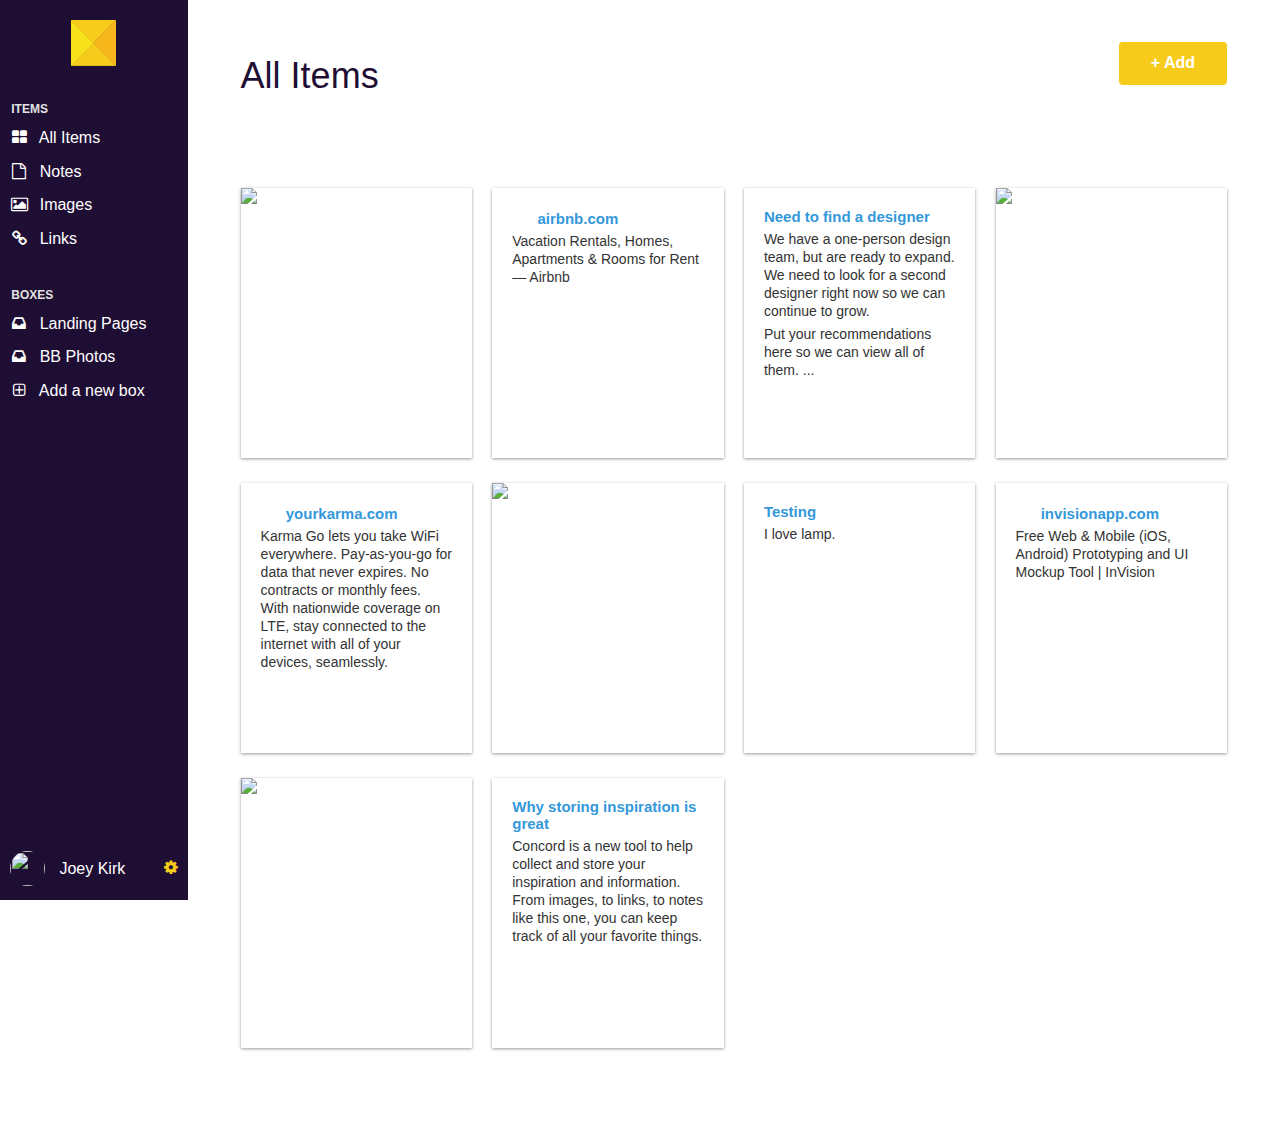
==== commit c035f410: "Dashboard JavaScript completed" ====
--- a/dashboard.html
+++ b/dashboard.html
@@ -49,7 +49,16 @@
      <div class="settings">
   <img src="https://s3.amazonaws.com/uifaces/faces/twitter/jsa/128.jpg">
   <p>Joey Kirk</p>
-  <a href="#"><i class="fa fa-cog"></i></a>
+  <ul class="menu">
+       <li>
+         <a href="#" class="fa fa-cog"></a>
+         <ul>
+             <li><a href="#"><i class="fa fa-wrench"></i> Settings</a></li>
+             <li><a href="#"><i class="fa fa-usd"></i> Upgrade</a></li>
+         </ul>
+       </li>
+     </ul>
+</div>
 </div>
    </nav>
  </body>
--- a/css/style.css
+++ b/css/style.css
@@ -504,7 +504,7 @@
   margin:0 1% 20px;
 }
 .content .header h1 {
-  font-family: "Lato", Helvetica, Arial, sans-serif;
+  font-family: "Open Sans", Helvetica, Arial, sans-serif;
   font-weight: 100;
   margin:0 0 30px;
   font-size: 36px;
@@ -590,7 +590,7 @@
     right:0;
   }
   .item-box h2 {
-    font-family: 'Lato', Helvetica, Arial, sans-serif;
+    font-family: 'Open Sans', Helvetica, Arial, sans-serif;
     font-weight: 700;
     font-size: 15px;
     line-height: 17px;
--- a/css/dropit.css
+++ b/css/dropit.css
@@ -9,9 +9,9 @@
 
 /* These styles assume you are using ul and li */
 .dropit {
-    list-style: none;
+  list-style: none;
 	padding: 0;
-	margin: 15px 0 0;
+	margin: 0px 0 0;
   float: right;
   display: inline-block;
 }
